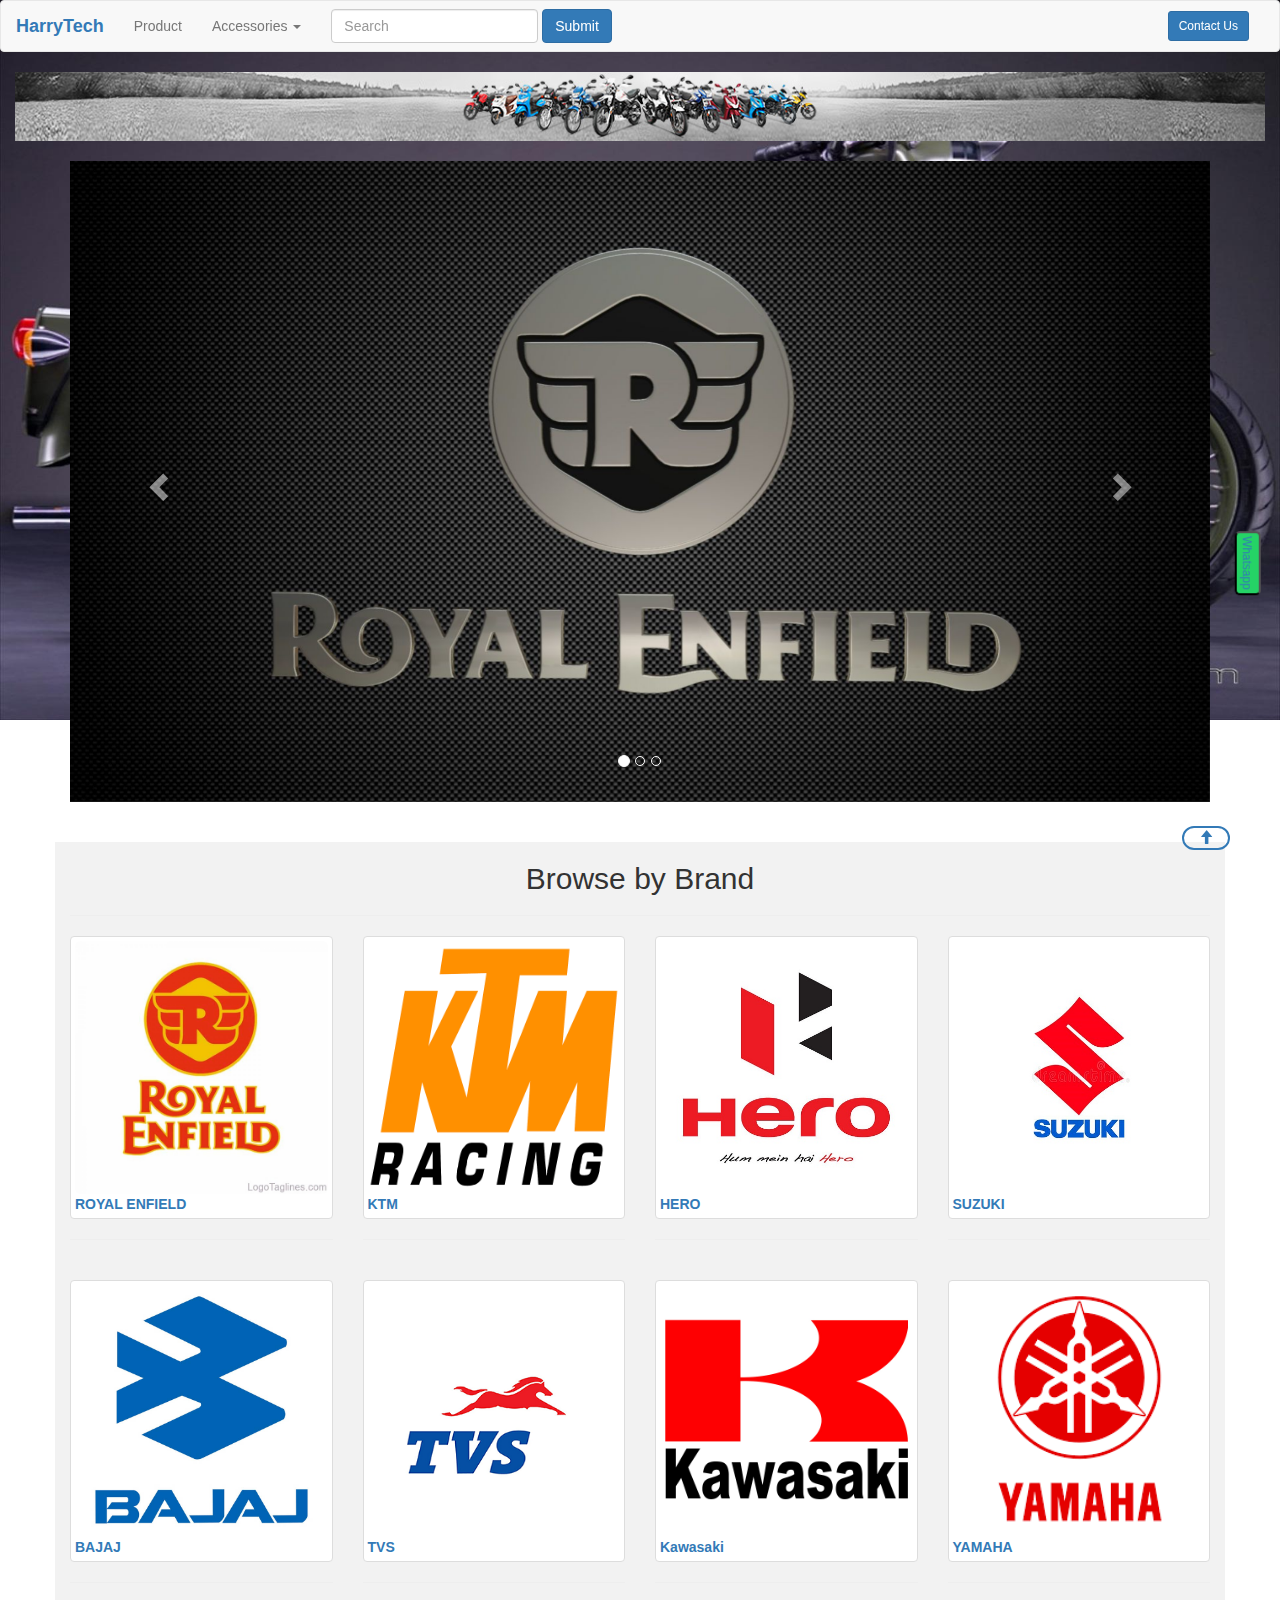
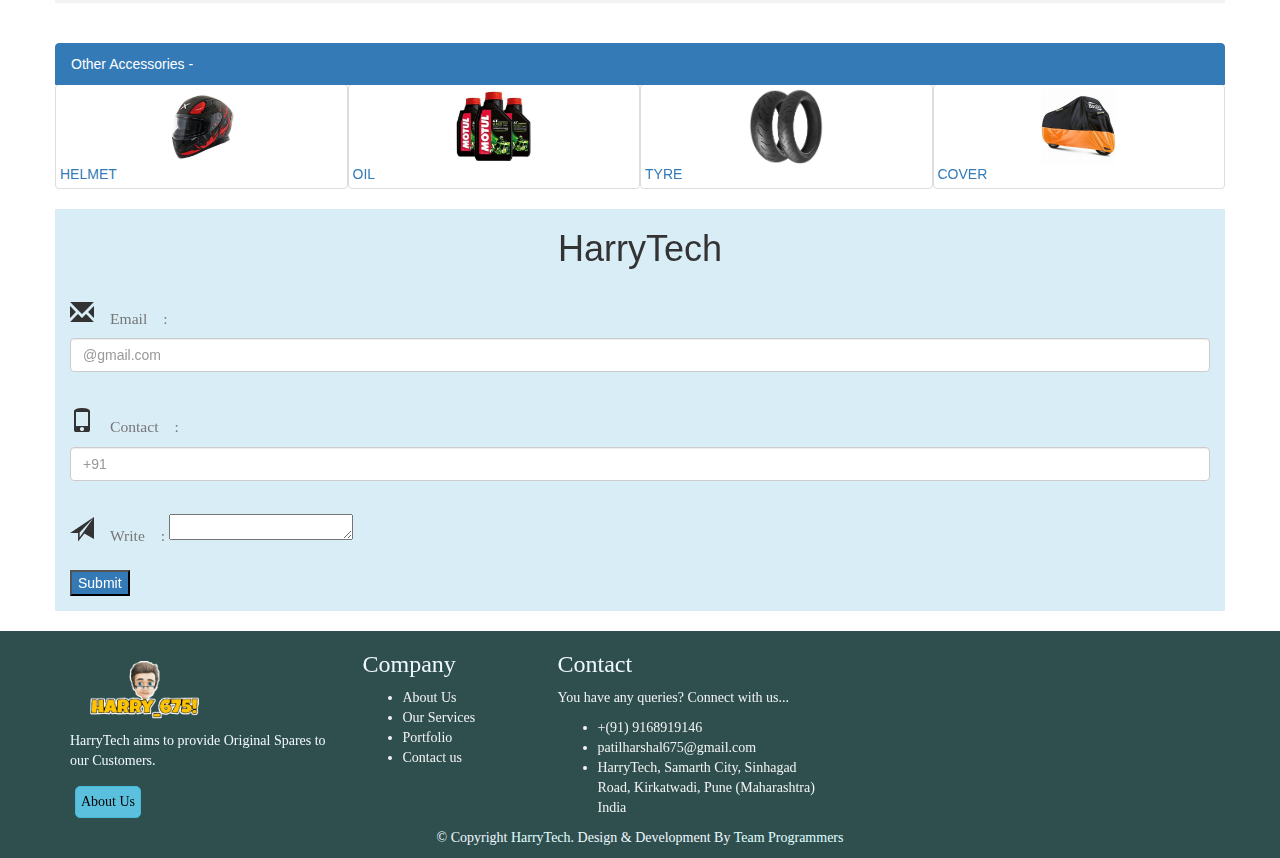
==== project-main/index.html @ 9b599052 "Add files via upload" ====
<!DOCTYPE html>
<html lang="en">
<head>
    <meta charset="UTF-8">
    <meta http-equiv="X-UA-Compatible" content="IE=edge">
    <meta name="viewport" content="width=device-width, initial-scale=1.0">
    <title>project-main</title>

    <link rel="stylesheet" href="assets/style.css">


    <!-- bootstrap  -->
    <link rel="stylesheet" href="https://maxcdn.bootstrapcdn.com/bootstrap/3.4.1/css/bootstrap.min.css">
    <script src="https://ajax.googleapis.com/ajax/libs/jquery/3.5.1/jquery.min.js"></script>
    <script src="https://maxcdn.bootstrapcdn.com/bootstrap/3.4.1/js/bootstrap.min.js"></script>
</head>
<body>



    <!-- whatsapp-btn  -->

    <div>
        <button class="button whatsapp-btn">
            <a href="https://chat.whatsapp.com/HVOZvBMukA8L0755a1esaR" style="text-decoration: none;"
                target="_blank"><small>Whatsapp</small></a>
        </button>   
    </div>


    <!-- whatsapp-btn-end  -->



    <!-- background-images  -->
    <div>
        <img class=" hidden-sm hidden-xs" style="position: fixed; z-index: -1;" src="assets/img/bg-img/royal-bg.jpg" width="100%">
        <img class=" visible-sm visible-xs" style="position: fixed; z-index: -1;" src="assets/img/bg-img/mobile-bg1.jpg" width="100%">
    </div>
    <!-- background-images-end  -->


    <!-- nav-bar  -->

    <div>            
        <nav class="navbar navbar-default" >
            <div class="container-fluid">
                <!-- Brand and toggle get grouped for better mobile display -->
                <div class="navbar-header">
                    <button type="button" class="navbar-toggle collapsed" data-toggle="collapse"
                        data-target="#bs-example-navbar-collapse-1" aria-expanded="false">
                        <span class="sr-only">Toggle navigation</span>
                        <span class="icon-bar"></span>
                        <span class="icon-bar"></span>
                        <span class="icon-bar"></span>
                    </button>
                    <a class="navbar-brand" href="index.html"><b class="text-primary">HarryTech</b></a>
                </div>
    
                <!-- Collect the nav links, forms, and other content for toggling -->
                <div class="collapse navbar-collapse" id="bs-example-navbar-collapse-1">
                    <ul class="nav navbar-nav">
                        
                        <li class="hover"><a href="products.html">Product<span class="sr-only">(current)</span></a></li>
    
                        <li class="dropdown">
                            <a href="#" class="dropdown-toggle" data-toggle="dropdown" role="button" aria-haspopup="true"
                                aria-expanded="false">Accessories <span class="caret"></span></a>
                            <ul class="dropdown-menu">
                                <li><a href="accessories.html#helmet">Helmet</a></li>
                                <li><a href="accessories.html#oil">Oil</a></li>
                                <li><a href="accessories.html#tyre">Tyre</a></li>
                                <li><a href="accessories.html#cover">Cover</a></li>
                                <li role="separator" class="divider"></li>
    
                            </ul>
                        </li>
                    </ul>
                    <form class="navbar-form navbar-left">
                        <div class="form-group">
                            <input type="text" class="form-control" placeholder="Search">
                        </div>
                        <button type="submit" class="btn btn-primary">Submit</button>
                    </form>
    
                    <ul class="nav navbar-nav navbar-right" style="margin: 10px auto;">
                        <!-- Button trigger modal -->
                        <button type="button" class="btn btn-primary btn-sm" data-toggle="modal" data-target="#myModal">
                            Contact Us
                        </button>
    
                        <!-- Modal -->
                        <div class="modal fade" id="myModal" tabindex="-1" role="dialog" aria-labelledby="myModalLabel">
                            <div class="modal-dialog" role="document">
                                <div class="modal-content">
                                    <div class="modal-header">
                                        <button type="button" class="close" data-dismiss="modal" aria-label="Close"><span
                                                aria-hidden="true">&times;</span></button>
                                        <h4 class="modal-title" id="myModalLabel">Contact Us</h4>
                                    </div>
                                    <div class="modal-body">
                                        <h3>Harshal Patil - </h3>
                                        <b class="glyphicon glyphicon-phone"> Mobile :</b>
                                        <p>+91-9168919146</p>
                                        <b class="glyphicon glyphicon-envelope"> Email :</b>
                                        <p>patilharshal675@gmail.com</p>
                                    </div>
                                    <div class="modal-footer">
                                        <h2>Welcome...</h2>
                                    </div>
                                    <div class="modal-body visible-lg visible-md visible-sm">
                                        <iframe
                                            src="https://www.google.com/maps/embed?pb=!1m18!1m12!1m3!1d60480.30189874116!2d73.77203328111972!3d18.66314925536295!2m3!1f0!2f0!3f0!3m2!1i1024!2i768!4f13.1!3m3!1m2!1s0x3bc2b827e4bd8515%3A0x341a795111c82dfd!2sKamdhenu%20Orchid%2C%20Sector%20No.%2018%2C%20Chinchwad%2C%20Pimpri-Chinchwad%2C%20Maharashtra%20411019!5e0!3m2!1sen!2sin!4v1616507138153!5m2!1sen!2sin"
                                            width="570" height="450" style="border:0;" allowfullscreen=""
                                            loading="lazy"></iframe>
                                    </div>
                                    <div class="modal-body visible-xs">
                                        <iframe
                                            src="https://www.google.com/maps/embed?pb=!1m18!1m12!1m3!1d60480.30189874116!2d73.77203328111972!3d18.66314925536295!2m3!1f0!2f0!3f0!3m2!1i1024!2i768!4f13.1!3m3!1m2!1s0x3bc2b827e4bd8515%3A0x341a795111c82dfd!2sKamdhenu%20Orchid%2C%20Sector%20No.%2018%2C%20Chinchwad%2C%20Pimpri-Chinchwad%2C%20Maharashtra%20411019!5e0!3m2!1sen!2sin!4v1616507138153!5m2!1sen!2sin"
                                            width="300" height="400" style="border:0;" allowfullscreen="" loading="lazy"></iframe>
                                    </div>
    
                                </div>
                            </div>
                        </div> <!-- modal-end -->
                    </ul>
    
                </div><!-- /.navbar-collapse -->
            </div><!-- /.container-fluid -->
        </nav>
    </div>

    <!-- nav-bar-end  -->



    <!-- hero-header-img  -->

    <div class="container-fluid">
        <img src="assets/img/hero-header.jpg" style="position: relative;" width="100%" >
    </div>

    <!-- hero-header-img-end  -->
    <br>



    <!-- carousel-brand-img  -->

    <div class="container">
        
        <div id="myCarousel" class="carousel slide" data-ride="carousel">
            <!-- Indicators -->
            <ol class="carousel-indicators">
                <li data-target="#myCarousel" data-slide-to="0" class="active"></li>
                <li data-target="#myCarousel" data-slide-to="1"></li>
                <li data-target="#myCarousel" data-slide-to="2"></li>
            </ol>
    
            <!-- Wrapper for slides -->
            <div class="carousel-inner">
                <div class="item active">
                    <img src="assets/img/banner-img/roayl-banner.jpg" alt="Los Angeles" style="width:100%;">
                </div>
    
                <div class="item">
                    <img src="assets/img/banner-img/Yamaha-banner.jpg" alt="Chicago" style="width:100%;">
                </div>
    
                <div class="item">
                    <img src="assets/img/banner-img/yamaha-banner2.jpg" alt="New york" style="width:100%;">
                </div>
            </div>
    
            <!-- Left and right controls -->
            <a class="left carousel-control" href="#myCarousel" data-slide="prev">
                <span class="glyphicon glyphicon-chevron-left"></span>
                <span class="sr-only">Previous</span>
            </a>
            <a class="right carousel-control" href="#myCarousel" data-slide="next">
                <span class="glyphicon glyphicon-chevron-right"></span>
                <span class="sr-only">Next</span>
            </a>
        </div>
    </div>
    <!-- carousel-end  -->


    <br>
    <br class="hidden-sm hidden-xs">







    <!-- search-by-brand  -->

    <div class="container" style="background-color: #f2f2f2;">
    
        <div class="text-center">
            <h2>Browse by Brand</h2>
        </div>
        <hr>
        <div class="row">
            <div class="d-inline col-lg-3 col-md-4 col-sm-6 col-xs-6 borderd">
                <a href="products.html#royal-enfield" class="thumbnail"><img src="assets/img/thumbnail-img/Royal-Enfield-Logo.jpg" width="100%"
                        class="img-rounded"><b>ROYAL ENFIELD</b></a>
                <hr>
    
            </div>

            <div class="d-inline col-lg-3 col-md-4 col-sm-6 col-xs-6">
                <a href="products.html#ktm" class="thumbnail"><img src="assets/img/thumbnail-img/KTM-Logo.png" width="100%"
                        class="img-rounded"><b>KTM</b></a>
                <hr>
            </div>
    
            <div class="d-inline col-lg-3 col-md-4 col-sm-6 col-xs-6">
                <a href="products.html#hero" class="thumbnail"><img src="assets/img/thumbnail-img/hero-logo.jpg" width="100%"
                        class="img-rounded"><b>HERO</b></a>
                <hr>
            </div>
            <div class="d-inline col-lg-3 col-md-4 col-sm-6 col-xs-6">
                <a href="products.html#suzuki" class="thumbnail"><img src="assets/img/thumbnail-img/suzuki-logo.jpg" width="100%"
                        class="img-rounded"><b>SUZUKI</b></a>
                <hr>
            </div>
            
    
    
    
    
        </div>
    
        <br class="visible-lg">
    
        <div class="row">

            <div class="d-inline col-lg-3 col-md-4 col-sm-6 col-xs-6">
                <a href="products.html#bajaj" class="thumbnail"><img src="assets/img/thumbnail-img/Bajaj-logo.jpg" width="100%"
                        class="img-rounded"><b>BAJAJ</b></a>
                <hr>
            </div>

            <div class="d-inline col-lg-3 col-md-4 col-sm-6 col-xs-6">
                <a href="products.html#tvs" class="thumbnail"><img src="assets/img/thumbnail-img/tvs-logo.png" width="100%"
                        class="img-rounded"><b>TVS</b></a>
                <hr>
            </div>
            <div class="d-inline col-lg-3 col-md-4 col-sm-6 col-xs-6">
                <a href="products.html#kawasaki" class="thumbnail"><img src="assets/img/thumbnail-img/Kawasaki-Logo.jpg" width="100%"
                        class="img-rounded"><b>Kawasaki</b></a>
                <hr>
            </div>
            <div class="d-inline col-lg-3 col-md-4 col-sm-6 col-xs-6">
                <a href="products.html#yamaha" class="thumbnail"><img src="assets/img/thumbnail-img/yamaha-logo.png" width="100%"
                        class="img-rounded"><b>YAMAHA</b></a>
                <hr>
            </div>
            
        </div>
    
    
    
    
    
    </div>


    <!-- search-by-brand-end  -->

    <br>
    <br class="hidden-xs hidden-sm">



    <!-- other accessories  -->

    <div class="container">
        <div class="row">
            <div class="list-group">
                <a href="#" class="list-group-item active">
                    Other Accessories -
                </a>
                <a href="accessories.html#helmet" class="thumbnail col-lg-3 col-md-4 col-sm-6 col-xs-6 "><img src="assets/img/accessories/helmet-logo.jpg"
                        width="75px">HELMET</a>
                <a href="accessories.html#oil" class="thumbnail col-lg-3 col-md-4 col-sm-6 col-xs-6"><img src="assets/img/accessories/engine-oil.jpg"
                        width="75px">OIL</a>
                <a href="accessories.html#tyre" class="thumbnail col-lg-3 col-md-4 col-sm-6 col-xs-6"><img src="assets/img/accessories/tyre-logo.png"
                        width="75px">TYRE</a>
                <a href="accessories.html#cover" class="thumbnail col-lg-3 col-md-4 col-sm-6 col-xs-6"><img src="assets/img/accessories/cover-logo.jfif"
                        width="75px">COVER</a>
            </div>
        </div>
    </div>


    <!-- other-accessories-end  -->



    




    <!-- info-form  -->

    <div class="container bg-info" style="position: relative;">
        <form>
            <div class="title">
                <h1 class="text-center">HarryTech</h1>
    
            </div>
            <div class="form-group">
                <label>
                <h3 class="glyphicon glyphicon-envelope"><small> Email :</small></h3></label>
                <input type="email" placeholder="@gmail.com" class="form-control">
            </div>
            <div class="form-group">
                <label for="Contact">
                    <h3 class="glyphicon glyphicon-phone"><small> Contact :</small></h3>
                </label>
                <input type="tel" placeholder="+91" class="form-control">
            </div>
            <div class="form-group">
                <label for="Message">
                    <h3 class="glyphicon glyphicon-send"><small> Write :</small></h3>
                </label>
                <textarea name="msg" rows="1"></textarea>
            </div>
            <div class="form-group">
                <input type="submit" name="submit" value="Submit" class="bg-primary submit-btn" onclick="success()">
            </div>
        </form>
    </div>
    <!-- bg-info-end  -->
    <br>


    <!-- Footer -->
    <footer class="footer" style="background-color: #2f4f4f; position: relative; font-family: Cambria, Cochin, Georgia, Times, 'Times New Roman', serif;">

        <!-- Footer Top -->
        <div class="footer-top">
            <div class="container">
                <div class="row">
                    <div class="col-lg-3 col-md-6 col-12">
                        <!-- Footer About -->
                        <div class="single-widget footer-about widget">
                            <div class="logo">
                                <div class="img-logo">
                                    <a class="logo" href="index.html">
                                        <img class="img-responsive" src="assets/img/harry1.png" alt="logo" height="75px"
                                            width="150px">
                                    </a>
                                </div>
                            </div>
                            <div class="footer-widget-about-description">
                                <p style="color: aliceblue;">HarryTech aims to provide Original Spares to our
                                    Customers.</p>
                            </div>
    
                            <button class="btn btn-small btn-info" style="border-radius: 5px; margin: 5px; padding: 5px; "><a href="#" style="color: black;"
                                    >About Us</a></button>
                        </div>
                        <!--/ End Footer About -->
                    </div>
                    <div class="col-lg-2 col-md-6 col-12">
                        <!-- Footer Links -->
                        <div>
                            <h3 style="color: aliceblue;">Company</h3>
                            <ul>
                                <li style="color: #f2f2f2;"><a href="about.html" style="color: #f2f2f2;">About
                                        Us</a></li>
                                <li style="color: #f2f2f2;"><a href="services.html" style="color: #f2f2f2;">Our
                                        Services</a></li>
                                <li style="color: #f2f2f2;"><a href="portfolio.html" style="color: #f2f2f2;">Portfolio</a>
                                </li>
                                <li style="color: #f2f2f2;"><a href="contact.html" style="color: #f2f2f2;">Contact
                                        us</a></li>
                            </ul>
                        </div>
                        <!--/ End Footer Links -->
                    </div>
    
                    <div class="col-lg-3 col-md-6 col-12">
                        <!-- Footer Contact -->
                        <div class="single-widget footer_contact widget">
                            <h3 style="color: aliceblue;">Contact</h3>
                            <p style="color: #f2f2f2;">You have any queries? Connect with us...</p>
                            <ul class="address-widget-list">
                                <li class="footer-mobile-number" style="color: #f2f2f2;"><i class="fa fa-phone"></i>
                                    +(91) 9168919146</li>
                                <li class="footer-mobile-number" style="color: #f2f2f2;"><i
                                        class="fa fa-envelope"></i>patilharshal675@gmail.com
                                </li>
                                <li class="footer-mobile-number" style="color: #f2f2f2;"><i
                                        class="fa fa-map-marker"></i>HarryTech,
                                    Samarth City, Sinhagad Road, Kirkatwadi, Pune (Maharashtra) India</li>
                            </ul>
                        </div>
                        <!--/ End Footer Contact -->
                    </div>
                </div>
    
            </div>
        </div>
        <!-- Copyright -->
        <div class="copyright">
            <div class="container">
                <div class="row">
                    <div class="col-12">
                        <div class="copyright-content">
                            <!-- Copyright Text -->
                            <p style="color: aliceblue;" class="text-center">© Copyright <a href="#"
                                    style="color: lightcyan;">HarryTech</a>. Design &amp;
                                Development By <a href="#" style="color: lightcyan;">Team Programmers</a></p>
                        </div>
                    </div>
                </div>
            </div>
        </div>
        <!--/ End Copyright -->
    </footer>


    <!-- footer-end  -->







    <!-- up-arrow  -->

    <div class="container-fluid arrow">
        <a href="index.html" class="glyphicon glyphicon-arrow-up"></a>

    </div>
    <!-- up-arrow-eend  -->





















    <script src="assets/script.js"></script>



        
</body>
</html>
---- project-main/assets/style.css ----
/* .whatsapp-btn */
.whatsapp-btn {
  padding: 1px 3px;
  margin: 0px;
  float: right;
  transform: rotate(90deg);
  position: fixed;
  top: 550px;
  right: 0%;
  border-radius: 5px;
  z-index: 4;
  color: aliceblue;
  background-color: #25d366;
}

/* product-div  */
.pro-div {
  border: 2px solid grey;
}

.pro-div h2 {
  color: red;
  font-family: Cambria, Cochin, Georgia, Times, "Times New Roman", serif;
  float: left;
}

.pro-div table {
  float: left;
  margin: 5px auto;
}

.pro-div .row .price {
  margin-left: 15px;
  color: coral;
}

.arrow {
  border-radius: 75px;
  border: 2px solid #337ab7;
  position: fixed;
  right: 50px;
  z-index: 3;
  bottom: 50px;
}

/* product-bigImg  */
.pro-img {
  width: 200px;
  height: 100px;
  float: left;
}

.pro-img-sm {
  float: left;
  width: 100px;
  height: 50px;
}
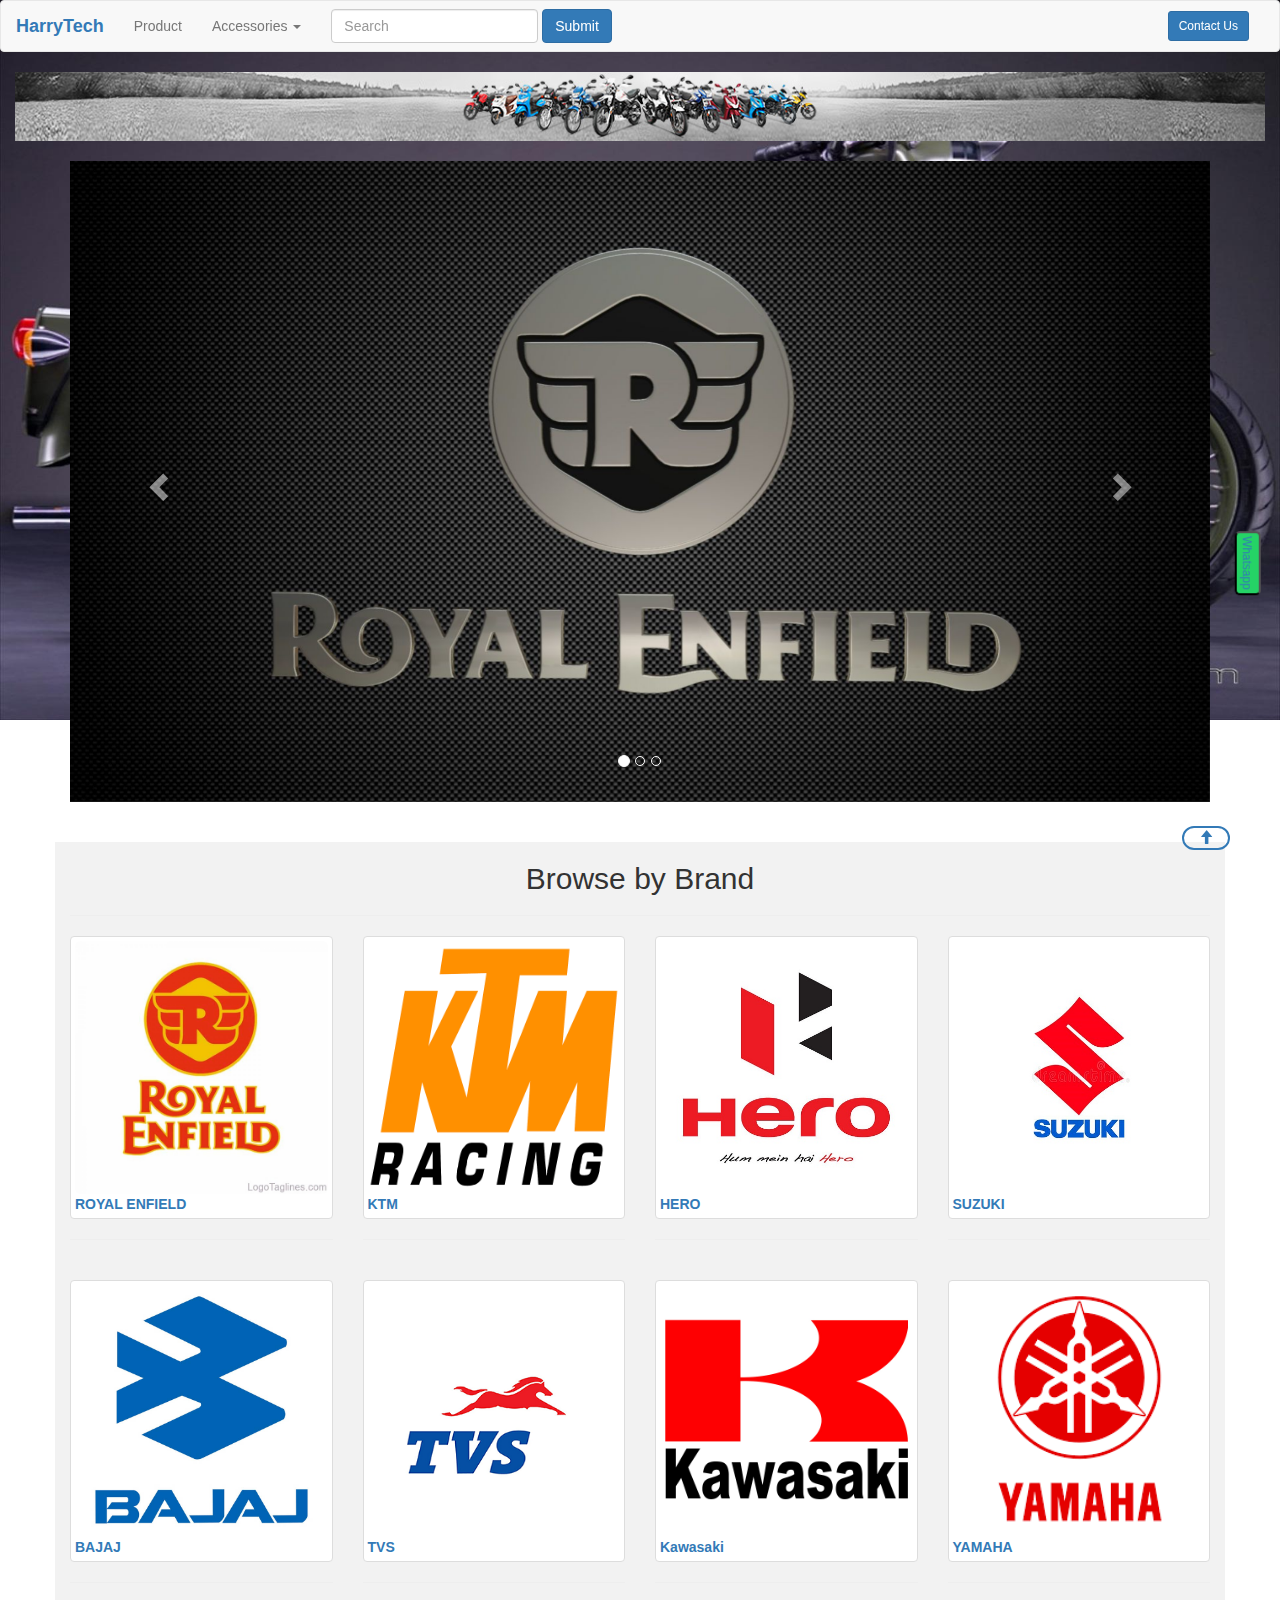
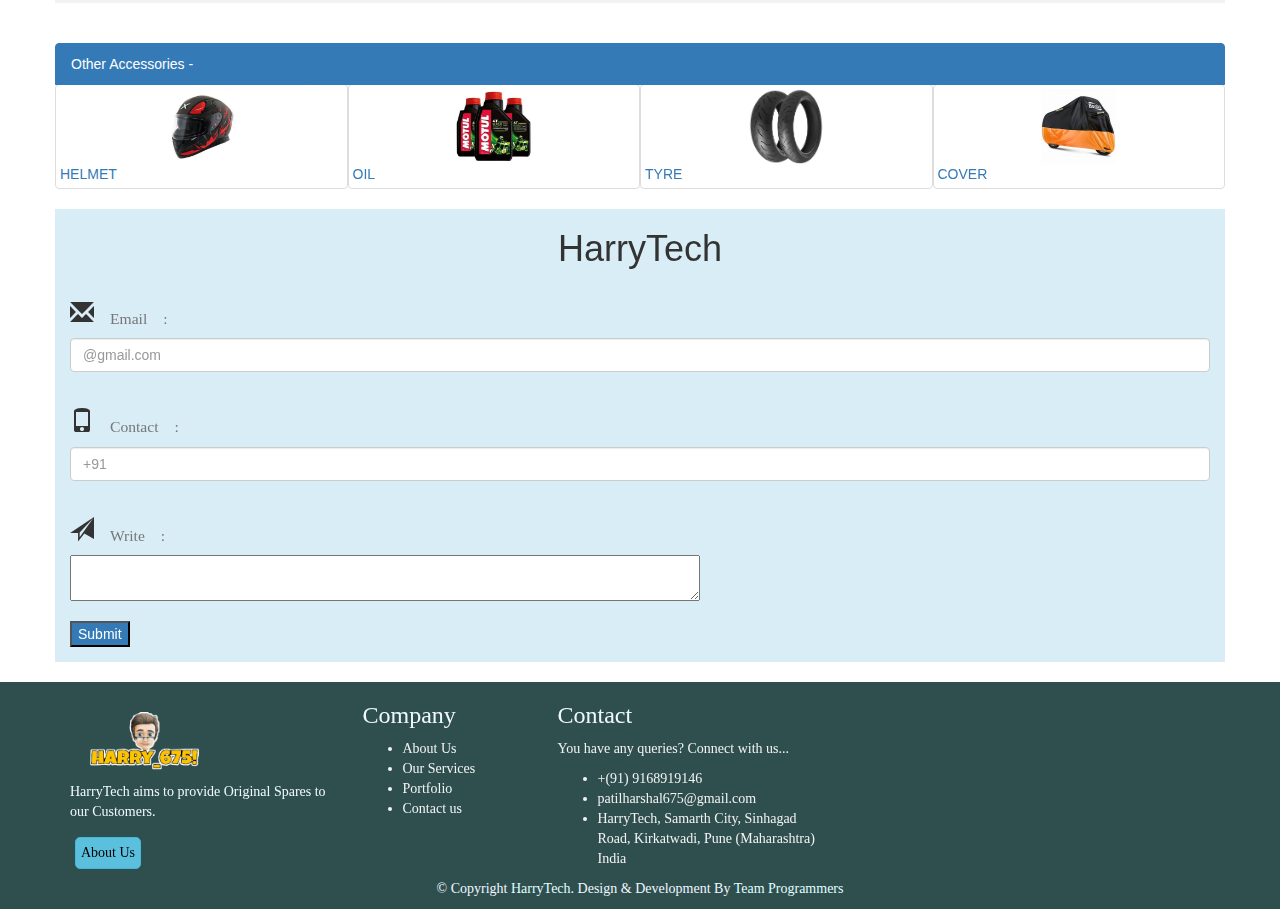
==== commit 66bfe263: "Update index.html" ====
--- a/project-main/index.html
+++ b/project-main/index.html
@@ -329,7 +329,9 @@
                 <label for="Message">
                     <h3 class="glyphicon glyphicon-send"><small> Write :</small></h3>
                 </label>
-                <textarea name="msg" rows="1"></textarea>
+                <br>
+                <textarea name="msg" rows="2" cols="75" class="hidden-xs "></textarea>
+                <textarea name="msg" rows="2" cols="30" class="visible-xs "></textarea>
             </div>
             <div class="form-group">
                 <input type="submit" name="submit" value="Submit" class="bg-primary submit-btn" onclick="success()">
@@ -469,4 +471,4 @@
 
         
 </body>
-</html>+</html>
